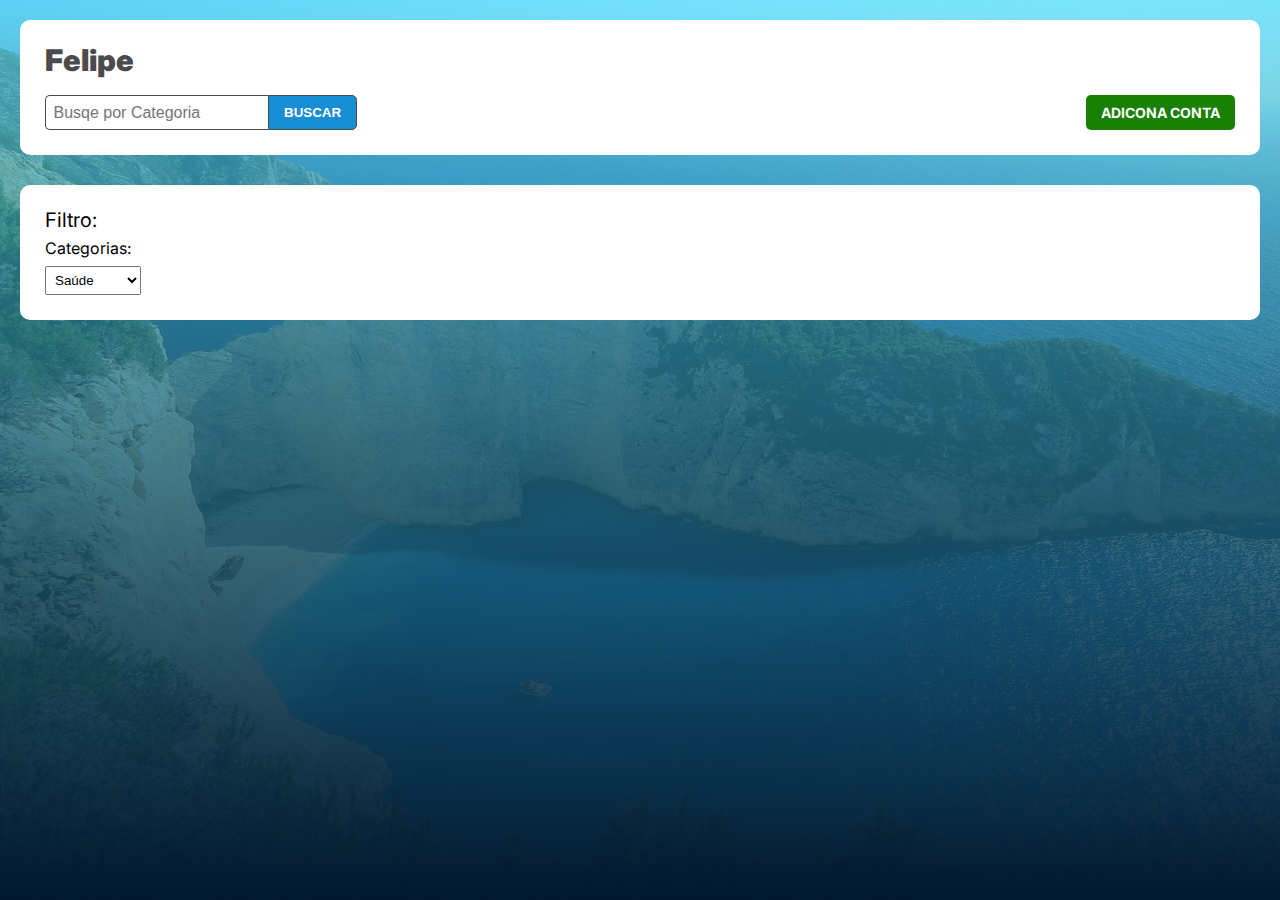
==== dashboard.html @ 65393844 "Teste da SenseData" ====
<!DOCTYPE html>
<html lang="pt-br">

<head>
  <meta charset="UTF-8">
  <meta name="viewport" content="width=device-width, initial-scale=1.0">
  <title>Login</title>

  <link rel="preconnect" href="https://fonts.googleapis.com">
  <link rel="preconnect" href="https://fonts.gstatic.com" crossorigin>
  <link href="https://fonts.googleapis.com/css2?family=Inter:wght@400;700&display=swap" rel="stylesheet">

  <link rel="stylesheet" href="./src/css/reset.css">
  <link rel="stylesheet" href="./src/css/base.css">
  <link rel="stylesheet" href="./src/css/corpo.css">
  <link rel="stylesheet" href="./src/css/dashboard.css">
  <link rel="stylesheet" href="./src/css/cabecalho.css">
  <link rel="stylesheet" href="./src/css/filtro.css">
  <link rel="stylesheet" href="./src/css/card.css">
</head>

<body class="corpo dashboard">
  <header class="cabecalho">
    <div class="cabecalho__topo">
      <span class="cabecalho__user">Felipe</span>
      <div class="cabecalho__funcoes">
        <div class="cabecalho__buscador">
          <input class="cabecalho__ipt" type="search" placeholder="Busqe por Categoria">
          <button class="cabecalho__btn">Buscar</button>
        </div>
        <a class="cabecalho__btn cabecalho__btn--adicionar" href="adicionarConta.html">Adicona Conta</a>
      </div>
    </div>
    <div class="filtro">
      <span class="filtro__txt">Filtro:</span>
      <fieldset class="filtro__set">
        <label class="filtro__categoria" for="categorias">
          Categorias:
        </label>
        <select class="filtro__categorias" data-filtro-categorias name="categorias" id="categorias">
          <option value="Saúde">Saúde</option>
          <option value="Comida">Comida</option>
          <option value="Lazer">Lazer</option>
          <option value="Mercado">Mercado</option>
          <option value="Transporte">Transporte</option>
          <option value="Transporte">Todos</option>
        </select>
      </fieldset>

    </div>
  </header>
  <main data-cards-lista class="dashboard__principal">
  </main>
  <script src="./src/app/mostraCards.js" type="module"></script>
  <!-- <script src="./src/app/filtrarCategorias.js"></script> -->
</body>

</html>
---- src/css/base.css ----
:root {
  --cor-principal: #0042a9;
  --cor-principal-60: rgb(72 228 255 / 60%);
  --cor-principal-escura: rgb(2 24 47);
  --branco-50: rgb(255, 255, 255, .5);
  --branco: #fff;
  --preto: #000;

  --cor-concluir: #127003;
  --cor-excluir: #DE1306;

  --sombra: rgba(0, 0, 0, .25);
  --sombra-15: rgba(0, 0, 0, .15);

  font-size: 62.5%;
  font-family: 'Inter', sans-serif;
}

* {
  box-sizing: border-box;
  line-height: normal;
}

img {
  width: 100%;
  height: auto;
}
---- src/css/corpo.css ----
.corpo {
  display: flex;
  justify-content: center;
  align-items: center;
  width: 100vw;
  height: 100vh;
  background-image: 
  linear-gradient(0deg, var(--cor-principal-escura), var(--cor-principal-60)), 
  url(../../assets/img/fundo.jpg);
  background-size: cover;
}
---- src/css/dashboard.css ----
.dashboard {
  flex-direction: column;
  justify-content: flex-start;
  align-items: flex-start;
  padding: 2rem;
}

.dashboard__principal {
  display: flex;
  flex-wrap: wrap;
  gap: 1rem;
  width: 100%;
}
---- src/css/cabecalho.css ----
.cabecalho {
  display: flex;
  flex-direction: column;
  gap: 1rem;
  margin-bottom: 3rem;
  width: 100%;
}

.cabecalho__topo {
  padding: 1rem;
  border-radius: 1rem;
  background: #fff;
  margin-bottom: 2rem;
  padding: 2.5rem;
}

.cabecalho__user {
  color: #4b4b4b;
  display: inline-block;
  font-size: 3rem;
  font-weight: 900;
  margin-bottom: 2rem;
}

.cabecalho__funcoes {
  display: flex;
  justify-content: space-between;
}

.cabecalho__buscador {
  display: flex;
}

.cabecalho__ipt {
  padding: .75rem;
  font-size: 1.6rem;
  border-radius: .5rem 0 0 .5rem;
  border: .1rem solid #4b4b4b;
  border-right: 0;
}

.cabecalho__btn {
  border-radius: 0 .5rem .5rem 0;
  border: .1rem solid #4b4b4b;
  background: #188fd4;
  cursor: pointer;
  color: #fff;
  font-weight: bold;
  padding: 0 1.5rem;
  text-transform: uppercase;
  transition: background .5s;
}

.cabecalho__btn--filtro {
  align-self: start;
  padding: 1rem;
  border-radius: .5rem;
}

.cabecalho__btn:hover {
  background: #064970;
}

.cabecalho__btn--adicionar {
  display: flex;
  align-items: center;
  border: 0;
  border-radius: .5rem;
  background: #188003;
  font-size: 1.4rem;
  text-decoration: none;
}

.cabecalho__btn--adicionar:hover {
  background: #104402;
}
---- src/css/filtro.css ----
.filtro {
  display: flex;
  flex-direction: column;
  gap: 1rem;
  padding: 2.5rem;
  border-radius: 1rem;
  background: #fff;
}

.filtro__txt {
  font-size: 2rem;
}

.filtro__set {
  display: flex;
  flex-direction: column;
  align-items: flex-start;
  gap: 1rem;
}

.filtro__categoria {
  font-size: 1.6rem;
}

.filtro__categorias {
  padding: 0.5rem;
}
---- src/css/card.css ----
.card {
  padding: 1rem 0;
  border-radius: .5rem;
  box-shadow: 0 0 .5rem #0000004f;
  background-color: var(--branco);
  max-width: 30rem;
  font-size: 1.6rem;
  color: #444444;
  list-style: none;
  flex-basis: 100%;
}

.card--esconder {
  display: none;
}

.card__cabeca {
  display: flex;
  justify-content: space-between;
  border-bottom: .1rem solid #d3d3d3;
  padding: 0 1rem 1rem 1rem;
}

.card__categoria {
  font-weight: bold;
}

.card__data {
  font-style: italic;
}

.card__principal {
  display: flex;
  justify-content: space-between;
  flex-direction: column;
  gap: 1rem;
  padding: 1rem 1rem 0 1rem;
}

.card__valor {
  font-size: 3rem;
  text-align: center;
  font-weight: bold;
}

.card__desc {
  font-size: 1.4rem;
}

.card__rodape {
  margin-top: 1rem;
  padding: 1rem 1rem 0 1rem;
  border-top: .1rem solid #d3d3d3;
}

.card__btn {
  border-radius: .5rem;
  border: 0;
  background: #d43e18;
  cursor: pointer;
  color: #fff;
  font-weight: bold;
  padding: 1rem;
  text-transform: uppercase;
  transition: background .5s;
}

.card__btn:hover {
  background: #751c06;
}

.card__btn--editar {
  background: #188fd4;
}

.card__btn--editar:hover {
  background: #064970;
}
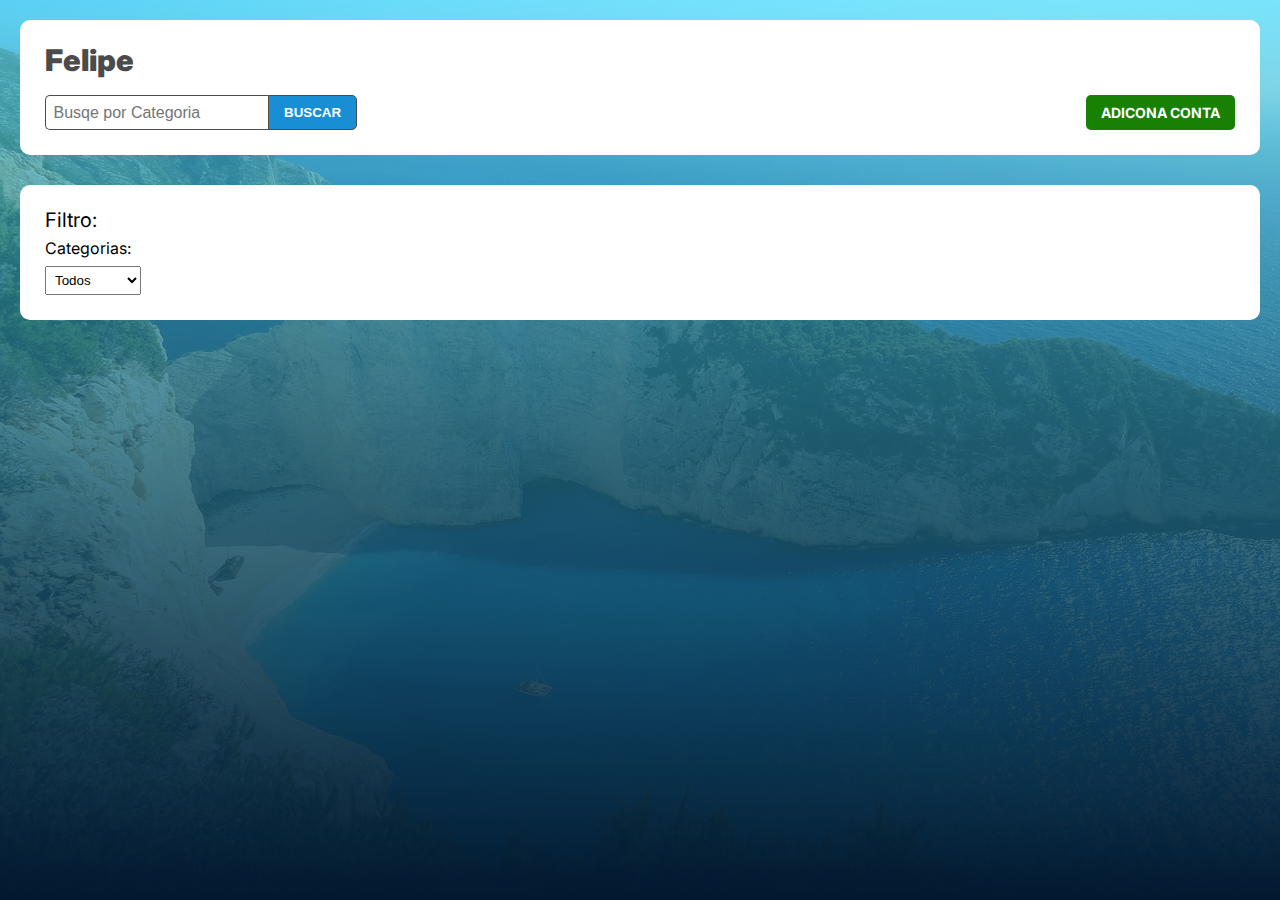
==== commit 0c01ea33: "Ajuste na opção de filtro e remoção de arquivo deletaCard.js" ====
--- a/dashboard.html
+++ b/dashboard.html
@@ -38,12 +38,10 @@
           Categorias:
         </label>
         <select class="filtro__categorias" data-filtro-categorias name="categorias" id="categorias">
+          <option value="Transporte" selected>Todos</option>
           <option value="Saúde">Saúde</option>
-          <option value="Comida">Comida</option>
           <option value="Lazer">Lazer</option>
-          <option value="Mercado">Mercado</option>
           <option value="Transporte">Transporte</option>
-          <option value="Transporte">Todos</option>
         </select>
       </fieldset>
 
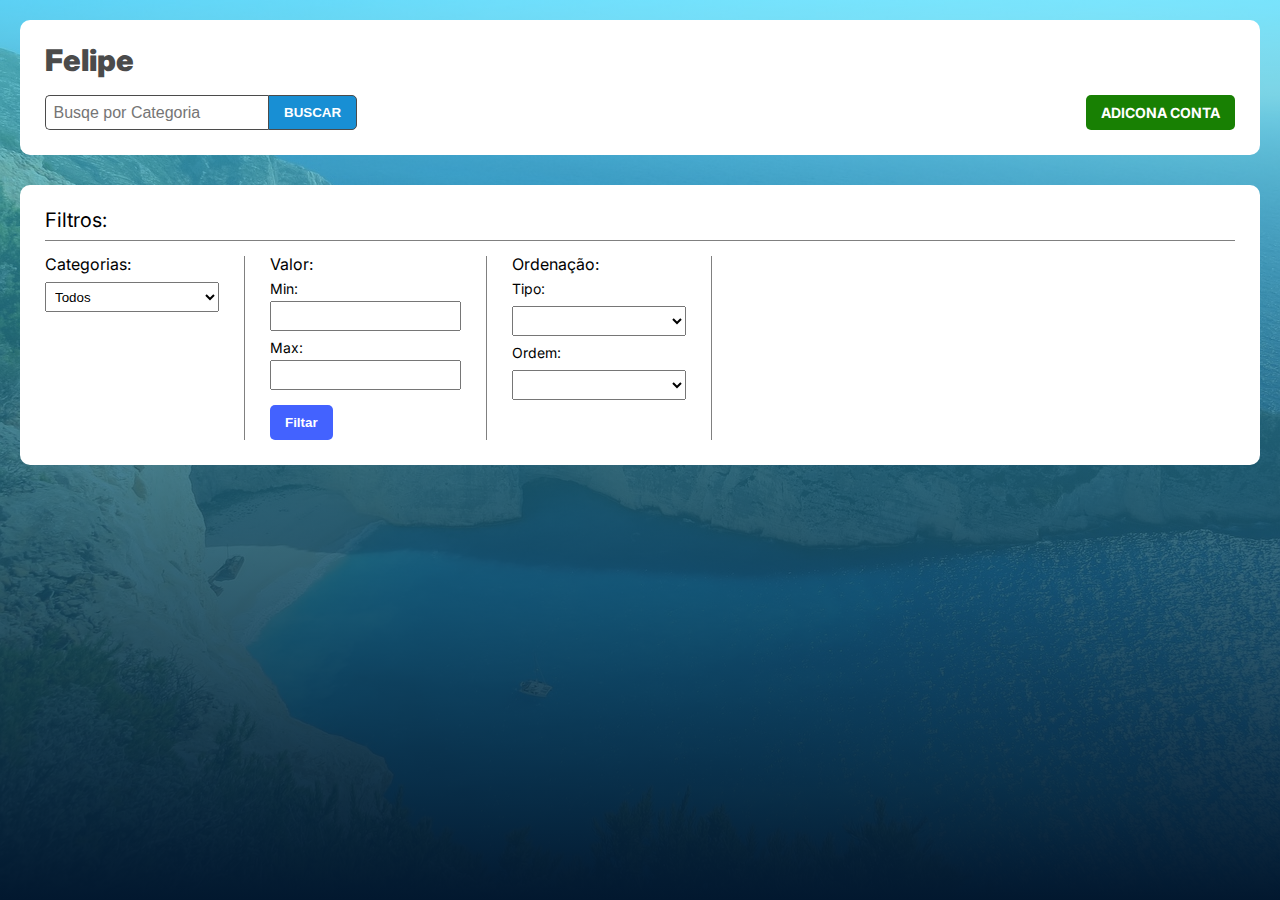
==== commit 437a1cc0: "feat: Filters" ====
--- a/dashboard.html
+++ b/dashboard.html
@@ -1,56 +1,171 @@
 <!DOCTYPE html>
 <html lang="pt-br">
+  <head>
+    <meta charset="UTF-8" />
+    <meta name="viewport" content="width=device-width, initial-scale=1.0" />
+    <title>Login</title>
 
-<head>
-  <meta charset="UTF-8">
-  <meta name="viewport" content="width=device-width, initial-scale=1.0">
-  <title>Login</title>
+    <link rel="preconnect" href="https://fonts.googleapis.com" />
+    <link rel="preconnect" href="https://fonts.gstatic.com" crossorigin />
+    <link
+      href="https://fonts.googleapis.com/css2?family=Inter:wght@400;700&display=swap"
+      rel="stylesheet"
+    />
 
-  <link rel="preconnect" href="https://fonts.googleapis.com">
-  <link rel="preconnect" href="https://fonts.gstatic.com" crossorigin>
-  <link href="https://fonts.googleapis.com/css2?family=Inter:wght@400;700&display=swap" rel="stylesheet">
+    <link rel="stylesheet" href="./src/css/reset.css" />
+    <link rel="stylesheet" href="./src/css/base.css" />
+    <link rel="stylesheet" href="./src/css/corpo.css" />
+    <link rel="stylesheet" href="./src/css/dashboard.css" />
+    <link rel="stylesheet" href="./src/css/cabecalho.css" />
+    <link rel="stylesheet" href="./src/css/filtro.css" />
+    <link rel="stylesheet" href="./src/css/card.css" />
+    <link rel="stylesheet" href="./src/css/tabela.css" />
 
-  <link rel="stylesheet" href="./src/css/reset.css">
-  <link rel="stylesheet" href="./src/css/base.css">
-  <link rel="stylesheet" href="./src/css/corpo.css">
-  <link rel="stylesheet" href="./src/css/dashboard.css">
-  <link rel="stylesheet" href="./src/css/cabecalho.css">
-  <link rel="stylesheet" href="./src/css/filtro.css">
-  <link rel="stylesheet" href="./src/css/card.css">
-</head>
+  </head>
 
-<body class="corpo dashboard">
-  <header class="cabecalho">
-    <div class="cabecalho__topo">
-      <span class="cabecalho__user">Felipe</span>
-      <div class="cabecalho__funcoes">
-        <div class="cabecalho__buscador">
-          <input class="cabecalho__ipt" type="search" placeholder="Busqe por Categoria">
-          <button class="cabecalho__btn">Buscar</button>
+  <body class="corpo dashboard">
+    <header class="cabecalho">
+      <div class="cabecalho__topo">
+        <span class="cabecalho__user">Felipe</span>
+        <div class="cabecalho__funcoes">
+          <div class="cabecalho__buscador">
+            <input
+              class="cabecalho__ipt"
+              type="search"
+              placeholder="Busqe por Categoria"
+            />
+            <button class="cabecalho__btn">Buscar</button>
+          </div>
+          <a
+            class="cabecalho__btn cabecalho__btn--adicionar"
+            href="adicionarConta.html"
+            >Adicona Conta</a
+          >
         </div>
-        <a class="cabecalho__btn cabecalho__btn--adicionar" href="adicionarConta.html">Adicona Conta</a>
       </div>
-    </div>
-    <div class="filtro">
-      <span class="filtro__txt">Filtro:</span>
-      <fieldset class="filtro__set">
-        <label class="filtro__categoria" for="categorias">
-          Categorias:
-        </label>
-        <select class="filtro__categorias" data-filtro-categorias name="categorias" id="categorias">
-          <option value="Transporte" selected>Todos</option>
-          <option value="Saúde">Saúde</option>
-          <option value="Lazer">Lazer</option>
-          <option value="Transporte">Transporte</option>
-        </select>
-      </fieldset>
 
-    </div>
-  </header>
-  <main data-cards-lista class="dashboard__principal">
-  </main>
-  <script src="./src/app/mostraCards.js" type="module"></script>
-  <!-- <script src="./src/app/filtrarCategorias.js"></script> -->
-</body>
+      <div class="filtro">
+        <header class="filtro__header">
+          <h2 class="filtro__txt">Filtros:</h2>
+        </header>
+        <div class="filtro__tipos">
+          <div class="filtro__tipo">
+            <fieldset class="filtro__set">
+              <label class="filtro__categoria" for="categorias">
+                Categorias:
+              </label>
+              <select
+                class="filtro__categorias"
+                data-filtro-categorias
+                name="categorias"
+                id="categorias"
+              >
+                <option value="Todos" selected>Todos</option>
+                <option value="Saúde">Saúde</option>
+                <option value="Lazer">Lazer</option>
+                <option value="Transporte">Transporte</option>
+              </select>
+            </fieldset>
+          </div>
 
-</html>+          <div class="filtro__tipo">
+            <fieldset class="filtro__set">
+              <label class="filtro__categoria" for="categorias"> Valor: </label>
+              <label class="filtro__label" for="iptMin">
+                Min:
+                <input
+                  class="filtro__ipt"
+                  id="iptMin"
+                  data-filtro-min
+                  type="text"
+                />
+              </label>
+              <label class="filtro__label" for="iptMax">
+                Max:
+                <input
+                  class="filtro__ipt"
+                  id="iptMax"
+                  data-filtro-max
+                  type="text"
+                />
+              </label>
+            </fieldset>
+            <button class="filtro__btn" data-btn-filtro-valor>Filtar</button>
+          </div>
+
+          <div class="filtro__tipo">
+            <fieldset class="filtro__set">
+              <label class="filtro__categoria"> Ordenação: </label>
+
+              <fieldset class="filtro__set">
+                <label class="filtro__label" for="tipo"> Tipo: </label>
+                <select
+                  class="filtro__categorias"
+                  data-filtro-tipo
+                  name="tipo"
+                  id="tipo"
+                >
+                  <option value="" disabled selected></option>
+                  <option value="Categoria">Categoria</option>
+                  <option value="Valores">Valores</option>
+                </select>
+              </fieldset>
+
+              <fieldset class="filtro__set">
+                <label class="filtro__label" for="ordem"> Ordem: </label>
+                <select
+                  class="filtro__categorias"
+                  data-filtro-ordem
+                  name="ordem"
+                  id="ordem"
+                >
+                  <option value="" disabled selected></option>
+                  <option value="Crescente">Crescente</option>
+                  <option value="Decrescente">Decrescente</option>
+                </select>
+              </fieldset>
+            </fieldset>
+          </div>
+        </div>
+      </div>
+
+      <!-- <article class="tabela" data-container-tabela>
+        <header  class="tabela__header">
+          <h2 class="tabela__txt">Resumo da conta:</h2>
+        </header>
+        <table class="tabela__txt" >
+          <tr>
+              <th>Categorias</th>
+              <td>Contagem de Itens</td>
+              <td>Valor Total</td>
+          </tr>
+          <tr>
+              <th>Saúde</th>
+              <td>5</td>
+              <td>6</td>
+          </tr>
+          <tr>
+              <th>Lazer</th>
+              <td>8</td>
+              <td>9</td>
+          </tr>
+          <tr>
+              <th>Transporte</th>
+              <td>11</td>
+              <td>12</td>
+          </tr>
+          <tr>
+            <th>Todos</th>
+            <td>11</td>
+            <td>12</td>
+        </tr>
+      </table>
+      </article> -->
+    </header>
+    <main data-cards-lista class="dashboard__principal"></main>
+    <script src="./src/app/mostraCards.js" type="module"></script>
+    <!-- <script src="./src/app/resumoConta.js" type="module"></script> -->
+
+    <script src="./src/app/filtro.js"></script>
+  </body>
+</html>
--- a/src/css/corpo.css
+++ b/src/css/corpo.css
@@ -3,7 +3,7 @@
   justify-content: center;
   align-items: center;
   width: 100vw;
-  height: 100vh;
+  min-height: 100vh;
   background-image: 
   linear-gradient(0deg, var(--cor-principal-escura), var(--cor-principal-60)), 
   url(../../assets/img/fundo.jpg);
--- a/src/css/filtro.css
+++ b/src/css/filtro.css
@@ -7,14 +7,50 @@
   background: #fff;
 }
 
+.filtro__header {
+  padding-bottom: 1rem;
+  margin-bottom: .5rem;
+  border-bottom: .1rem solid gray;
+}
+
 .filtro__txt {
   font-size: 2rem;
+}
+
+.filtro__tipos {
+  display: flex;
+  flex-wrap: wrap;
+  gap: 2.5rem;
+}
+
+.filtro__tipo {
+  border-right: .1rem solid gray;
+  padding-right: 2.5rem;
+  min-width: 20rem;
+}
+
+.filtro__label {
+  display: flex;
+  flex-direction: column;
+  gap: .5rem;
+  font-size: 1.4rem;
+}
+
+.filtro__label--ordem {
+  min-width: 9rem;
+  text-align: center;
 }
 
 .filtro__set {
   display: flex;
   flex-direction: column;
   align-items: flex-start;
+  gap: 1rem;
+  width: 100%;
+}
+
+.filtro__setOrdem {
+  display: flex;
   gap: 1rem;
 }
 
@@ -24,4 +60,26 @@
 
 .filtro__categorias {
   padding: 0.5rem;
+  width: 100%;
+  min-height: 3rem;
+}
+
+.filtro__ipt {
+  padding: .5rem;
+  min-height: 3rem;
+}
+
+.filtro__btn {
+  color: #fff;
+  background: #4362ff;
+  border-radius: .5rem;
+  border: 0;
+  padding: 1rem 1.5rem;
+  margin-top: 1.5rem;
+  font-weight: bold;
+}
+
+.filtro__btn:hover {
+  background: #142a9b;
+  cursor: pointer;
 }--- a/src/css/tabela.css
+++ b/src/css/tabela.css
@@ -0,0 +1,32 @@
+.tabela {
+  display: flex;
+  flex-direction: column;
+  gap: 1rem;
+  padding: 2.5rem;
+  border-radius: 1rem;
+  background: #fff;
+}
+
+.tabela__header {
+  padding-bottom: 1rem;
+  margin-bottom: .5rem;
+  border-bottom: .1rem solid gray;
+}
+
+.tabela__txt {
+  font-size: 2rem;
+}
+
+table, th, td {
+  border: 1px solid black;
+  border-collapse: collapse;
+}
+
+th, td {
+  padding: 5px;
+  text-align: left;
+}
+
+th {
+  text-align: left;
+}